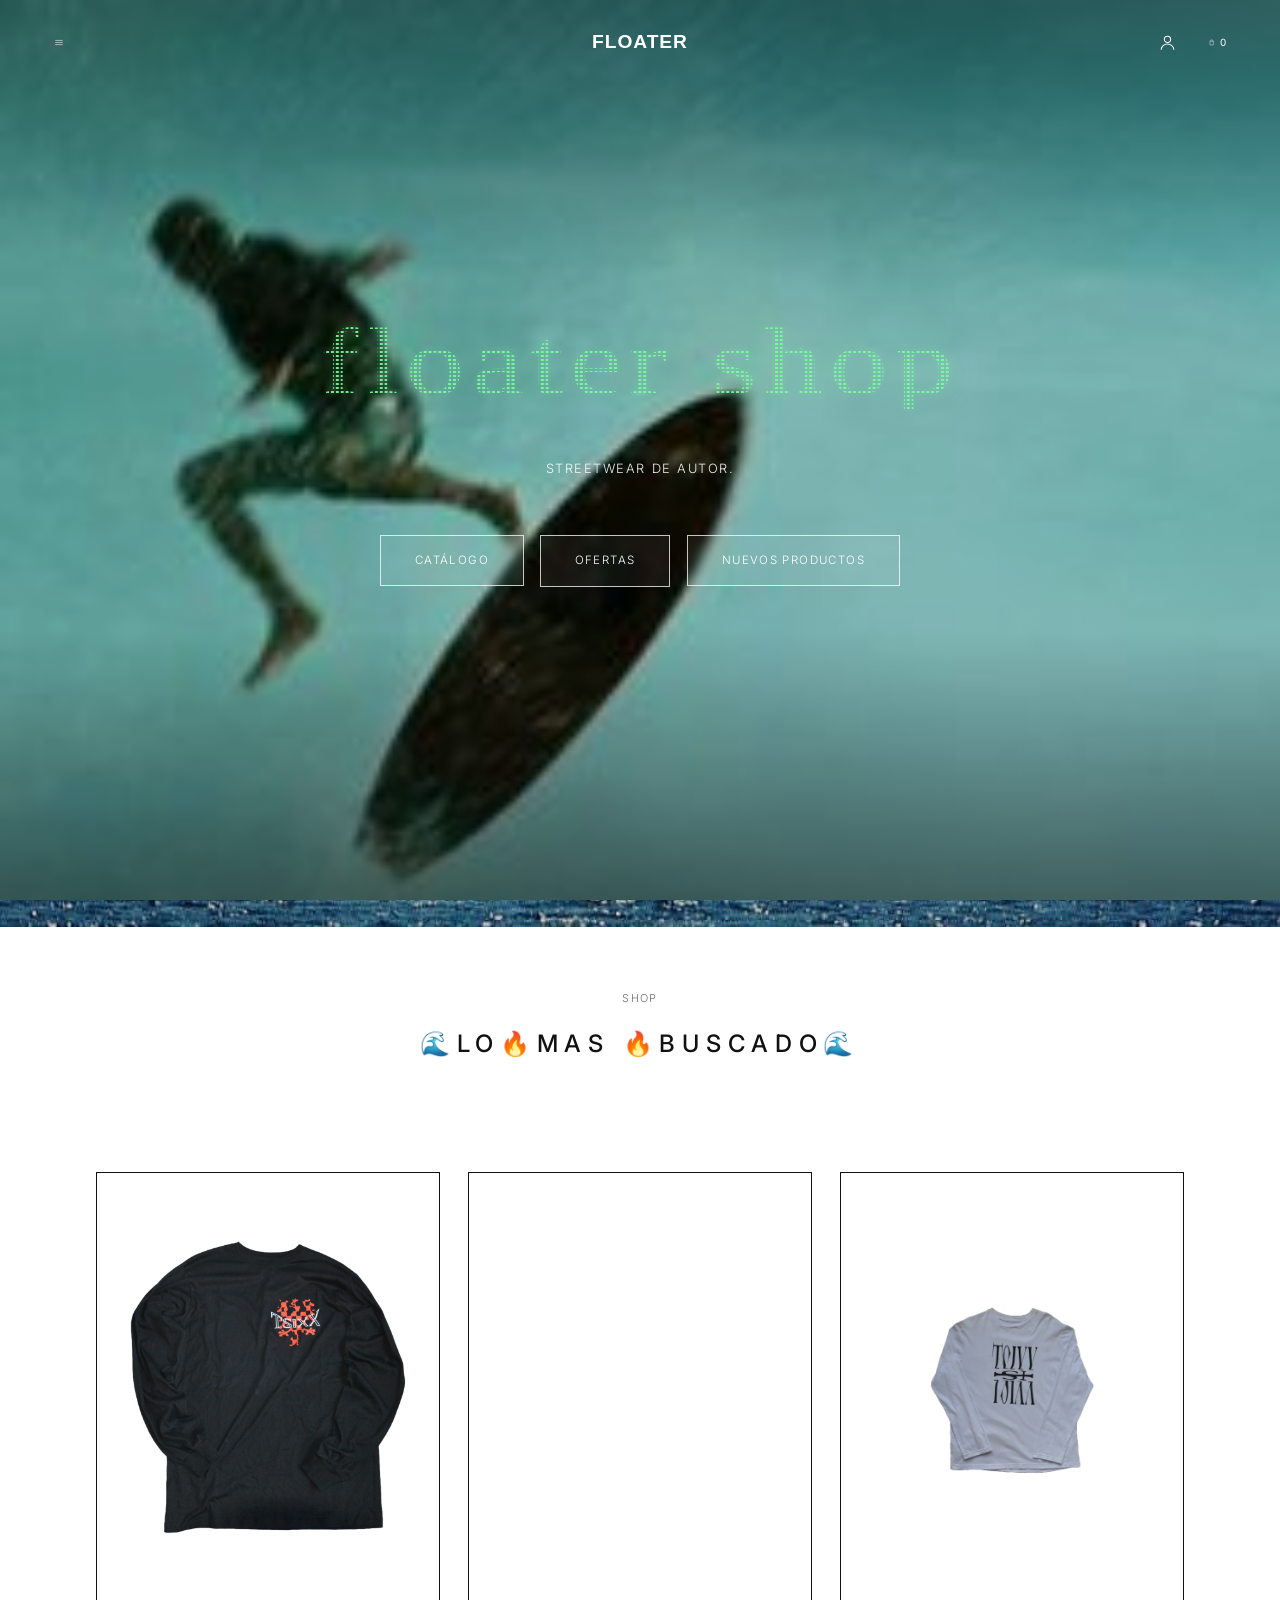
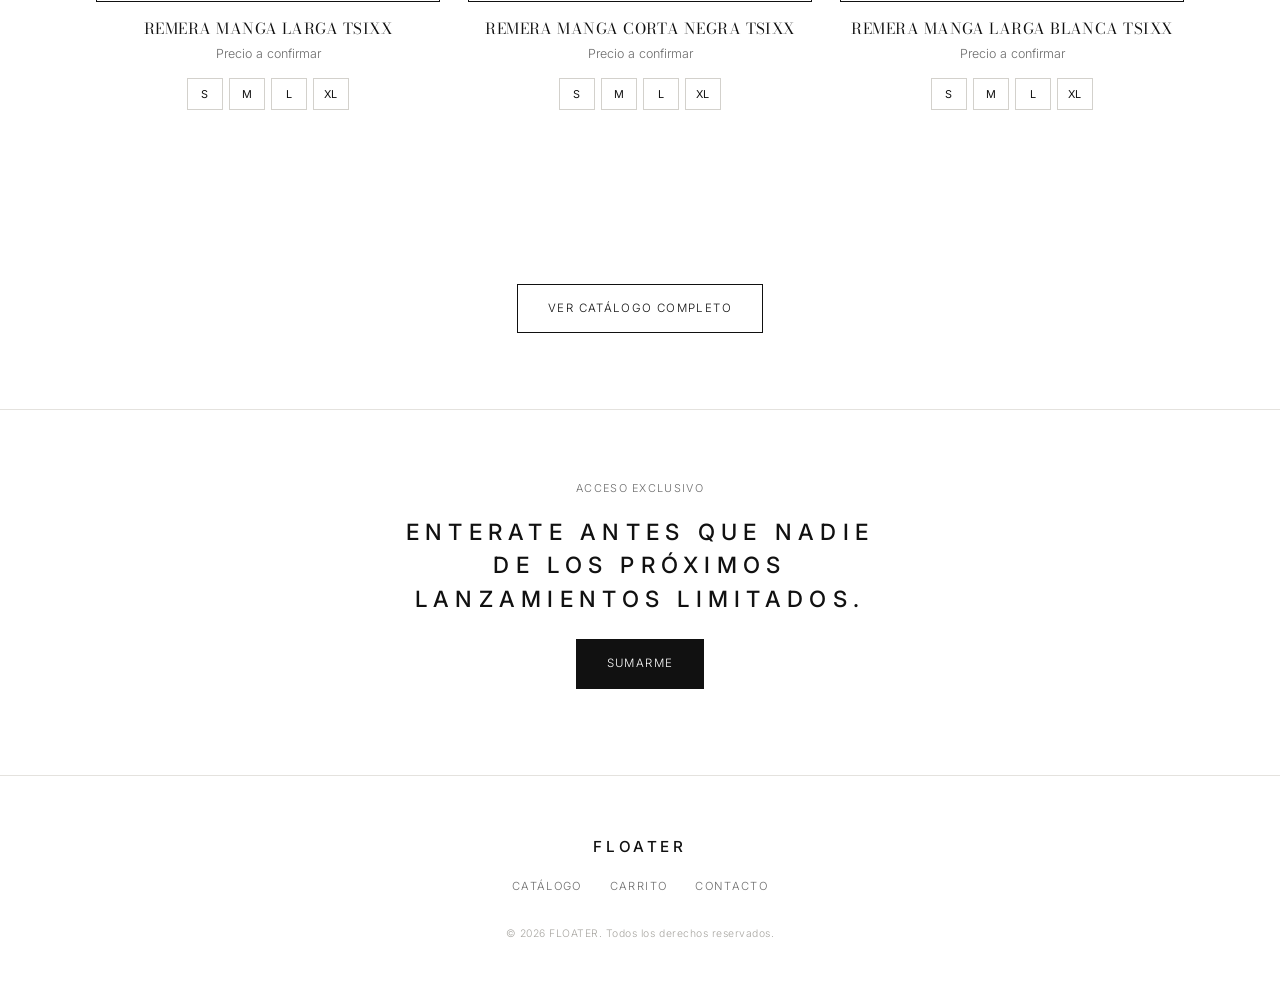
==== index.html @ c3257483 "Add files via upload" ====
<!DOCTYPE html>
<html lang="es">
<head>
<meta charset="UTF-8">
<!-- Google Analytics (GA4) -->
<script async src="https://www.googletagmanager.com/gtag/js?id=G-XXXXXXXXXX"></script>
<script>
  window.dataLayer = window.dataLayer || [];
  function gtag(){dataLayer.push(arguments);}
  gtag('js', new Date());
  gtag('config', 'G-XXXXXXXXXX');
</script>
<meta name="viewport" content="width=device-width, initial-scale=1.0">
<title>FLOATER — Streetwear de autor</title>
<meta name="description" content="FLOATER: streetwear de autor en ediciones limitadas. Remeras y próximamente más prendas, pensadas como piezas, no como básicos.">
<meta property="og:title" content="FLOATER — Streetwear de autor">
<meta property="og:description" content="Streetwear de autor en ediciones limitadas.">
<meta property="og:type" content="website">
<link rel="preconnect" href="https://fonts.googleapis.com">
<link rel="preconnect" href="https://fonts.gstatic.com" crossorigin>
<link href="https://fonts.googleapis.com/css2?family=Bodoni+Moda:ital,opsz,wght@0,6..96,400;0,6..96,500;0,6..96,600;1,6..96,400&family=Inter:wght@300;400;500;600&family=Permanent+Marker&display=swap" rel="stylesheet">
<link rel="stylesheet" href="css/style.css?v=23">
</head>
<body class="page-home">

<section class="landing">
  <div class="landing__bg" data-landing-bg></div>

  <header class="site-header">
    <div class="site-header__left">
      <button class="icon-btn" data-menu-open aria-label="Menú">
        <svg viewBox="0 0 24 24"><line x1="3" y1="7" x2="21" y2="7"/><line x1="3" y1="12" x2="21" y2="12"/><line x1="3" y1="17" x2="21" y2="17"/></svg>
      </button>
    </div>
    <div class="site-header__center">
      <a href="index.html" class="wordmark wordmark--md">FLOATER</a>
    </div>
    <div class="site-header__right">
      <a href="perfil.html" class="icon-btn" aria-label="Acceso exclusivo">
        <svg viewBox="0 0 24 24"><circle cx="12" cy="8" r="4"/><path d="M4 21c0-4 4-7 8-7s8 3 8 7"/></svg>
      </a>
      <button class="icon-btn" data-cart-open aria-label="Carrito">
        <svg viewBox="0 0 24 24"><path d="M6 8h12l-1 12H7L6 8z"/><path d="M9 8V6a3 3 0 0 1 6 0v2"/></svg>
      <span class="cart-count" data-cart-count></span>
      </button>
    </div>
  </header>

  <div class="landing__content">
    <h1 class="landing__brandshop">floater shop</h1>
    <p class="landing__tagline">Streetwear de autor.</p>
    <nav class="landing__links">
      <a href="catalog.html">Catálogo</a>
      <a href="ofertas.html">Ofertas</a>
      <a href="nuevos.html">Nuevos productos</a>
    </nav>
  </div>
</section>

<section class="home-featured" data-home-featured-wrap>
  <p class="eyebrow center">Shop</p>
  <h2 class="wordmark" style="font-size:1.5rem;text-align:center;margin-bottom:40px;">🌊Lo🔥mas 🔥buscado🌊</h2>
  <div class="catalog-list" data-home-featured-list></div>
  <p class="center" style="margin-top:36px;">
    <a href="catalog.html" class="btn">Ver catálogo completo</a>
  </p>
</section>

<section class="home-newsletter">
  <p class="eyebrow center">Acceso exclusivo</p>
  <h2 class="wordmark" style="font-size:1.4rem;text-align:center;max-width:520px;margin:0 auto 24px;">
    Enterate antes que nadie de los próximos lanzamientos limitados.
  </h2>
  <p class="center">
    <a href="perfil.html" class="btn btn--dark">Sumarme</a>
  </p>
</section>

<footer class="site-footer">
  <a href="index.html" class="wordmark wordmark--sm">FLOATER</a>
  <nav>
    <a href="catalog.html">Catálogo</a>
    <a href="cart.html">Carrito</a>
    <a href="contacto.html">Contacto</a>
  </nav>
  <small>© 2026 FLOATER. Todos los derechos reservados.</small>
</footer>

<div class="mobile-menu">
  <button class="mobile-menu__close" data-menu-close>Cerrar</button>
  <a href="index.html">Home</a>
  <a href="catalog.html">Catálogo</a>
  <a href="ofertas.html">Ofertas</a>
  <a href="nuevos.html">Nuevos productos</a>
  <a href="cart.html">Carrito</a>
  <a href="contacto.html">Contacto</a>
</div>


<div class="cart-drawer" data-cart-drawer>
  <div class="cart-drawer__overlay" data-cart-drawer-close></div>
  <aside class="cart-drawer__panel">
    <div class="cart-drawer__head">
      <span class="eyebrow" style="margin:0;">Carrito</span>
      <button class="cart-drawer__close" data-cart-drawer-close aria-label="Cerrar carrito">Cerrar ✕</button>
    </div>
    <div class="cart-drawer__body">
      <div data-cart-list></div>
      <p class="cart-empty" data-cart-empty style="display:none;">Tu carrito está vacío. <a href="catalog.html">Ver catálogo</a></p>
      <p class="cart-saved-note" data-cart-saved-note style="display:none;"></p>
    </div>
    <div class="cart-drawer__foot">
      <div class="cart-summary" data-cart-summary>
        <span>Total a comprar ahora</span>
        <span data-cart-total>—</span>
      </div>
      <a href="checkout.html" class="btn btn--dark btn--block" data-go-checkout>Ir a checkout</a>
    </div>
  </aside>
</div>

<script src="js/script.js?v=14"></script>
</body>
</html>
---- css/style.css ----
/* ===========================================================
   FLOATER — Sistema de diseño
   Minimalismo editorial, monocromo, foto de producto protagonista
   =========================================================== */

/* Las tipografías (Bodoni Moda, Inter, Permanent Marker) se cargan desde el
   <head> de cada página con <link rel="preconnect"> — antes estaban acá con
   @import, que retrasa la carga porque el navegador tiene que descargar y leer
   este archivo entero antes de darse cuenta de que necesita las fuentes. */

:root{
  /* Paleta monocroma */
  --bg:            #ffffff;
  --bg-alt:        #f5f4f1;
  --ink:           #111111;
  --ink-soft:      #3a3a3a;
  --gray:          #6b6b6b;
  --gray-light:    #a8a6a1;
  --border:        #e4e2de;
  --border-strong: #d3d1cc;

  /* Tipografía */
  --font-display: 'Bodoni Moda', 'Times New Roman', serif;
  --font-sans:    'Inter', -apple-system, 'Helvetica Neue', Arial, sans-serif;

  /* Escala */
  --tracking-wide: 0.28em;
  --tracking-mid:  0.12em;
  --tracking-tight:0.02em;

  --header-h: 84px;
  --gutter: 48px;
}

*,*::before,*::after{ box-sizing:border-box; }
html{ scroll-behavior:smooth; }
body{
  margin:0;
  background-color:var(--bg);
  background-image:url('../assets/hero/floater-hero-v3.png');
  background-size:cover;
  background-position:center top;
  background-repeat:no-repeat;
  background-attachment:fixed;
  color:var(--ink);
  font-family:var(--font-sans);
  font-weight:300;
  -webkit-font-smoothing:antialiased;
  line-height:1.5;
}
/* Catálogo: mantiene solo su propia foto (arriba) con degradado a blanco liso,
   sin la textura de agua del resto del sitio debajo. */
body.page-catalog{
  background-image:none;
  background-color:var(--bg);
}
/* Carrito: foto propia de fondo en vez de la textura de agua general. */
body.page-cart{
  background-image:url('../assets/cart/cart-hero.png');
}
/* Ofertas: foto propia de fondo en vez de la textura de agua general. */
body.page-ofertas{
  background-image:url('../assets/ofertas/ofertas-hero.png');
}
/* Home: foto propia de fondo (debajo del hero) en vez de la textura de agua general. */
body.page-home{
  background-image:url('../assets/hero/home-bg.png');
}
img{ max-width:100%; display:block; }
a{ color:inherit; text-decoration:none; }
button{ font-family:inherit; cursor:pointer; background:none; border:none; color:inherit; }
ul{ list-style:none; margin:0; padding:0; }
input,select{ font-family:inherit; }

/* ---------- Wordmark ---------- */
.wordmark{
  font-family:var(--font-sans);
  font-weight:500;
  text-transform:uppercase;
  letter-spacing:var(--tracking-wide);
  font-style:normal;
}
.wordmark--xl{ font-size:clamp(2.6rem, 8vw, 6rem); letter-spacing:0.22em; }
.wordmark--md{ font-size:1.2rem; }
.wordmark--sm{ font-size:0.95rem; letter-spacing:0.24em; }

/* "FLOATER" del header (arriba de todo, en las tres puntitos/menú): tipografía
   bold sans-serif en vez del serif editorial que usa el resto de los títulos. */
.site-header .wordmark{
  font-family:'Helvetica Neue', Arial, sans-serif;
  font-weight:700;
  letter-spacing:0.05em;
}

/* ---------- Header ---------- */
.site-header{
  position:sticky; top:0; z-index:50;
  height:var(--header-h);
  display:grid;
  grid-template-columns:1fr auto 1fr;
  align-items:center;
  padding:0 var(--gutter);
  background:rgba(255,255,255,0.92);
  backdrop-filter:blur(6px);
  border-bottom:1px solid var(--border);
}
.site-header__left,.site-header__right{ display:flex; align-items:center; gap:24px; }
.site-header__right{ justify-content:flex-end; }
.site-header__center{ text-align:center; }
.icon-btn{ display:flex; align-items:center; justify-content:center; width:22px; height:22px; }
.icon-btn svg{ width:19px; height:19px; stroke:var(--ink); fill:none; stroke-width:1.3; }

/* Ícono del carrito: más grande que el resto para que se note más */
[data-cart-open],
a[aria-label="Carrito"]{ width:30px; height:30px; }
[data-cart-open] svg,
a[aria-label="Carrito"] svg{ width:27px; height:27px; }
.cart-count{
  font-size:0.62rem; margin-left:4px; letter-spacing:0.05em; color:var(--gray);
}

/* ---------- Buttons ---------- */
.btn{
  display:inline-block;
  padding:15px 30px;
  border:1px solid var(--ink);
  font-size:0.72rem;
  text-transform:uppercase;
  letter-spacing:var(--tracking-mid);
  transition:background .25s ease, color .25s ease;
}
.btn:hover{ background:var(--ink); color:var(--bg); }
.btn--dark{ background:var(--ink); color:var(--bg); }
.btn--dark:hover{ background:var(--bg); color:var(--ink); }
.btn--block{ width:100%; text-align:center; }
.btn[disabled]{ opacity:0.35; pointer-events:none; }

/* ---------- Layout helpers ---------- */
.section{ padding:120px var(--gutter); }
.section--tight{ padding:64px var(--gutter); }
.eyebrow{
  font-size:0.68rem; text-transform:uppercase; letter-spacing:var(--tracking-mid);
  color:var(--gray); margin:0 0 18px;
}
.center{ text-align:center; }
.container{ max-width:1400px; margin:0 auto; }
.container--narrow{ max-width:640px; margin:0 auto; }

/* ---------- Landing con fondo de imagen ---------- */
.landing{
  position:relative;
  min-height:100vh;
  /* fondo de respaldo por si el "loop de fotos" (JS) no llega a cargar */
  background-image:url('../assets/hero/floater-hero-v5.png');
  background-size:cover;
  background-position:center top;
  background-repeat:no-repeat;
  display:flex;
  flex-direction:column;
  color:#ffffff;
  overflow:hidden;
}
/* Loop de fotos de fondo de la home: un <div> por foto, todas superpuestas,
   se van cruzando con fundido + un leve desenfoque (ver initLandingBgLoop en script.js).
   Para sumar una foto nueva al loop, se agrega al array LANDING_BG_LOOP. */
.landing__bg{
  position:absolute; inset:0; z-index:0;
}
.landing__bg-slide{
  position:absolute; inset:0;
  background-size:cover; background-position:center top; background-repeat:no-repeat;
  opacity:0;
  filter:blur(18px) brightness(0.95);
  transition:opacity 1.8s ease, filter 1.8s ease;
}
.landing__bg-slide.is-active{
  opacity:1;
  filter:blur(0) brightness(1);
}
/* Header transparente, superpuesto sobre la foto (solo landing) */
.landing .site-header{
  position:absolute; top:0; left:0; right:0;
  background:transparent; border-bottom:none; backdrop-filter:none;
  z-index:3;
}
.landing .site-header .wordmark--md{ color:#ffffff; }
.landing .icon-btn svg{ stroke:#ffffff; }
.landing [data-cart-count]{ color:#ffffff; }

/* Wordmark estilo marcador/grafiti — textura de puntos, verde, semi-transparente */
.landing__brandshop{
  font-family:'Permanent Marker', cursive;
  font-weight:400;
  font-size:clamp(2.6rem, 10vw, 6rem);
  line-height:1;
  text-transform:lowercase;
  letter-spacing:0.06em;
  transform:scaleX(1.22);
  display:inline-block;
  margin:0;
  background-image:radial-gradient(circle, #7CFF9E 1px, transparent 1.15px);
  background-size:4px 4px;
  -webkit-background-clip:text;
  background-clip:text;
  color:transparent;
  opacity:0.9;
  filter:drop-shadow(0 0 16px rgba(124,255,158,0.55)) drop-shadow(0 0 3px rgba(124,255,158,0.4));
}
.landing::before{
  content:"";
  position:absolute; inset:0; z-index:1;
  background:linear-gradient(180deg, rgba(0,0,0,0.45) 0%, rgba(0,0,0,0.15) 30%, rgba(0,0,0,0.15) 70%, rgba(0,0,0,0.55) 100%);
  pointer-events:none;
}
.landing__content{
  position:relative; z-index:2;
  flex:1;
  display:flex; flex-direction:column; align-items:center; justify-content:center;
  text-align:center; gap:36px;
  padding:90px var(--gutter);
}
.landing .wordmark--xl{
  color:#ffffff;
  text-shadow:0 2px 18px rgba(0,0,0,0.35);
}
.landing__tagline{
  font-size:0.8rem; letter-spacing:var(--tracking-mid); text-transform:uppercase; color:#ffffff;
  max-width:420px; opacity:0.92;
}
.landing__links{
  display:flex; flex-wrap:wrap; justify-content:center; gap:16px; margin-top:8px;
}
.landing__links a{
  padding:16px 34px;
  border:1px solid rgba(255,255,255,0.75);
  color:#ffffff;
  font-size:0.72rem; text-transform:uppercase; letter-spacing:var(--tracking-mid);
  backdrop-filter:blur(3px);
  background:rgba(255,255,255,0.06);
  transition:background .25s ease, color .25s ease;
}
.landing__links a:hover{
  background:#ffffff; color:var(--ink);
}

/* En horizontal la foto es más alta que ancha (retrato) — en vez de recortarla
   con "cover" dentro de una sola pantalla, agrandamos la sección a la altura
   real de la foto para que se pueda scrollear y verla completa. */
/* Nota: antes acá había una regla que agrandaba la sección en horizontal para
   ver la foto completa sin recortar. Ahora que la home tiene varias fotos
   rotando (el "loop de fotos", cada una con su propia proporción), esa regla
   ya no tiene sentido — cada foto se recorta con "cover" a pantalla completa,
   como en cualquier slideshow de hero. */

/* ---------- Home: destacados + acceso exclusivo (debajo del hero) ---------- */
.home-featured{ padding:90px var(--gutter) 60px; max-width:1400px; margin:0 auto; }
.home-newsletter{
  padding:70px var(--gutter); text-align:center;
  border-top:1px solid var(--border);
}

/* ---------- Hero / scroll reveal (secciones internas) ---------- */
.hero{
  min-height:92vh;
  display:flex; flex-direction:column; align-items:center; justify-content:center;
  text-align:center; gap:28px;
  padding:80px var(--gutter);
}
.hero__tagline{
  font-size:0.8rem; letter-spacing:var(--tracking-mid); text-transform:uppercase; color:var(--gray);
  max-width:420px;
}
.reveal{
  opacity:0; transform:translateY(28px);
  transition:opacity 0.9s ease, transform 0.9s ease;
}
.reveal.is-visible{ opacity:1; transform:translateY(0); }

.feature-block{
  display:flex; flex-direction:column; align-items:center; gap:32px;
  padding:100px var(--gutter);
  border-top:1px solid var(--border);
}
.feature-block__img{
  width:100%; max-width:760px;
  aspect-ratio:4/5;
  background:var(--bg-alt);
  display:flex; align-items:center; justify-content:center;
  overflow:hidden;
}
.feature-block__img img{ width:100%; height:100%; object-fit:cover; }
.placeholder-note{
  font-size:0.68rem; letter-spacing:var(--tracking-mid); text-transform:uppercase; color:var(--gray-light);
  text-align:center; padding:0 30px;
}
.feature-block__caption{ text-align:center; }
.feature-block__caption h3{
  font-family:var(--font-display); font-weight:500; font-size:1.4rem; margin:0 0 8px; letter-spacing:0.03em;
}
.feature-block__caption p{ margin:0; color:var(--gray); font-size:0.85rem; }

/* ---------- Catalog hero (foto que degrada a blanco) ---------- */
.catalog-hero{
  position:relative;
  min-height:82vh;
  background-image:url('../assets/catalog/catalog-hero-v2.png');
  background-size:cover;
  background-position:center 20%;
  background-repeat:no-repeat;
  display:flex;
  align-items:flex-end;
  justify-content:center;
}
.catalog-hero::after{
  content:"";
  position:absolute; inset:0;
  background:linear-gradient(180deg, rgba(255,255,255,0) 35%, rgba(255,255,255,0.55) 70%, var(--bg) 100%);
  pointer-events:none;
}
.catalog-hero__title{
  position:relative; z-index:1;
  padding-bottom:56px;
  text-align:center;
}
.catalog-hero__title .eyebrow{ color:var(--gray); }
.catalog-hero__title h1{
  font-family:var(--font-display); font-weight:500; font-size:1.6rem; margin:0; letter-spacing:0.05em;
}
.newest-section{ padding-bottom:40px; }
.newest-section:not(:last-child){ border-bottom:1px solid var(--border); margin-bottom:40px; }

.catalog-empty{
  grid-column:1 / -1;
  text-align:center; color:var(--gray); font-size:0.85rem; padding:60px var(--gutter) 120px;
  max-width:420px; margin:0 auto;
}

/* ---------- Catalog grid (3 por fila) ---------- */
.catalog-list{
  display:grid;
  grid-template-columns:repeat(3, 1fr);
  gap:52px 28px;
  padding:70px var(--gutter) 120px;
  max-width:1400px;
  margin:0 auto;
}
.catalog-item{
  display:flex; flex-direction:column;
  padding:0;
}
.catalog-item__link{
  display:flex; flex-direction:column;
  color:inherit; text-decoration:none;
}
.catalog-item__img{
  width:100%;
  aspect-ratio:4/5; background:transparent;
  display:flex; align-items:center; justify-content:center; overflow:hidden;
  position:relative;
  border:1px solid var(--ink);
  box-sizing:border-box;
}
.catalog-item__img img{ width:100%; height:100%; object-fit:contain; }
.catalog-item__info{ text-align:center; }
.catalog-item__info .name{
  font-family:var(--font-display); font-size:0.95rem; letter-spacing:0.03em; margin:16px 0 4px;
}
.catalog-item__info .price{ font-size:0.78rem; color:var(--gray); }

/* ---------- Agregado rápido desde la tarjeta del catálogo ---------- */
.quick-add{ margin-top:14px; }
.quick-add__sizes{ display:flex; flex-wrap:wrap; gap:6px; justify-content:center; }
.quick-add__size{
  min-width:36px; height:32px; padding:0 8px;
  border:1px solid var(--border-strong); font-size:0.68rem; letter-spacing:0.02em;
  transition:background .2s ease, color .2s ease, border-color .2s ease;
}
.quick-add__size:hover{ border-color:var(--ink); }
.quick-add__btn{
  display:block; width:100%; padding:11px 14px;
  border:1px solid var(--ink); font-size:0.66rem; text-transform:uppercase;
  letter-spacing:var(--tracking-mid); background:var(--bg);
  transition:background .2s ease, color .2s ease;
}
.quick-add__btn:hover{ background:var(--ink); color:var(--bg); }
.quick-add__feedback{
  font-size:0.64rem; letter-spacing:0.05em; text-transform:uppercase; color:var(--ink);
  margin:8px 0 0; min-height:1em; text-align:center;
  opacity:0; transition:opacity .2s ease;
}
.quick-add.is-added .quick-add__feedback{ opacity:1; }
.quick-add.is-added .quick-add__size,
.quick-add.is-added .quick-add__btn{ border-color:var(--ink); background:var(--ink); color:var(--bg); }

@media (max-width: 900px){
  .catalog-list{ grid-template-columns:repeat(2, 1fr); }
}
@media (max-width: 560px){
  .catalog-list{ grid-template-columns:1fr; }
}

/* ---------- Breadcrumb ---------- */
.breadcrumb{
  display:flex; flex-wrap:wrap; gap:8px; align-items:center;
  padding:18px var(--gutter) 0;
  font-size:0.7rem; text-transform:uppercase; letter-spacing:0.05em; color:var(--gray);
}
.breadcrumb a{ color:var(--gray); }
.breadcrumb a:hover{ color:var(--ink); text-decoration:underline; }
.breadcrumb [aria-current="page"]{ color:var(--ink); }

/* ---------- Product page ---------- */
.product-view{
  display:grid; grid-template-columns:1.3fr 1fr; gap:0;
  min-height:calc(100vh - var(--header-h));
}
.product-gallery{ background:transparent; }
.product-gallery__tabs{
  display:flex; gap:10px; justify-content:center; padding:18px;
  border-bottom:1px solid var(--border);
}
.product-gallery__tabs button{
  font-size:0.68rem; text-transform:uppercase; letter-spacing:var(--tracking-mid);
  padding:8px 16px; color:var(--gray); border-bottom:1px solid transparent;
}
.product-gallery__tabs button.is-active{ color:var(--ink); border-color:var(--ink); }
.product-gallery__stage{
  min-height:70vh; display:flex; align-items:center; justify-content:center; overflow:hidden;
  cursor:zoom-in;
}
.product-gallery__stage img{
  width:100%; height:100%; max-height:78vh; object-fit:contain;
  transition:transform .35s ease;
  will-change:transform;
}
.product-gallery__stage.is-zoomed img{ transform:scale(1.9); }

.product-info{ padding:80px 56px; display:flex; flex-direction:column; }
.product-info .name{ font-family:var(--font-display); font-size:1.9rem; letter-spacing:0.02em; margin:0 0 10px; }
.product-info .price{ font-size:1rem; color:var(--gray); margin:0 0 36px; }
.product-info .desc{ font-size:0.85rem; color:var(--ink-soft); line-height:1.8; margin:0 0 36px; }

.size-label{
  font-size:0.68rem; text-transform:uppercase; letter-spacing:var(--tracking-mid); color:var(--gray);
  margin-bottom:12px; display:block;
}
.size-grid{ display:flex; gap:10px; margin-bottom:16px; flex-wrap:wrap; }
.size-grid button{
  width:52px; height:44px; border:1px solid var(--border-strong); font-size:0.78rem;
}
.size-grid button.is-selected{ border-color:var(--ink); background:var(--ink); color:var(--bg); }

/* Mensaje inline de "elegí un talle" — reemplaza al alert() nativo */
.size-error{
  display:none;
  font-size:0.72rem; color:#b3261e; margin:0 0 20px;
}

.product-actions{ display:flex; gap:12px; margin-bottom:0; }
.product-actions .btn{ flex:1; text-align:center; }

.product-meta{ margin-top:auto; padding-top:36px; border-top:1px solid var(--border); }
.product-meta--top{ margin-top:0; margin-bottom:28px; padding-top:0; border-top:none; }
.product-meta dl{ display:grid; grid-template-columns:auto 1fr; gap:6px 18px; font-size:0.78rem; color:var(--gray); }
.product-meta dt{ text-transform:uppercase; letter-spacing:var(--tracking-tight); }

.product-shipping-note{
  margin-top:28px; padding-top:24px; border-top:1px solid var(--border);
  font-size:0.75rem; color:var(--gray); line-height:1.8;
}
.product-shipping-note p{ margin:0 0 6px; }
.product-shipping-note a{ text-decoration:underline; }

/* ---------- Productos relacionados (página de producto) ---------- */
.related-products{ padding:80px var(--gutter) 100px; max-width:1400px; margin:0 auto; }
.related-products .eyebrow{ margin-bottom:36px; }

/* ---------- Cart ---------- */
.cart-page{ padding:64px var(--gutter) 140px; max-width:920px; margin:0 auto; }
.cart-page h1{ font-family:var(--font-display); font-weight:500; text-align:center; margin-bottom:56px; letter-spacing:0.02em; }
.cart-row{
  display:grid; grid-template-columns:auto 110px 1fr auto auto; gap:20px; align-items:center;
  padding:26px 0; border-bottom:1px solid var(--border);
  transition:opacity .25s ease;
}
.cart-row--saved{ opacity:0.5; }
.cart-row__check{ display:flex; align-items:center; justify-content:center; }
.cart-row__check input{
  width:18px; height:18px; accent-color:var(--ink); cursor:pointer;
}
.cart-row__img{ width:110px; aspect-ratio:4/5; background:var(--bg-alt); overflow:hidden; }
.cart-row__img img{ width:100%; height:100%; object-fit:cover; }
.cart-row__name{ font-family:var(--font-display); font-size:1rem; margin:0 0 6px; }
.cart-row__meta{ font-size:0.75rem; color:var(--gray); }
.cart-row__saved-tag{ text-transform:uppercase; letter-spacing:0.06em; font-size:0.65rem; margin-top:4px; }
.cart-row__qty{ display:flex; align-items:center; gap:10px; }
.cart-row__qty button{ width:26px; height:26px; border:1px solid var(--border-strong); }
.cart-row__price{ font-size:0.85rem; }
.cart-row__remove{ font-size:0.65rem; text-transform:uppercase; letter-spacing:0.08em; color:var(--gray); margin-top:8px; }
.cart-summary{ display:flex; justify-content:space-between; padding:36px 0; font-size:0.9rem; }
.cart-saved-note{ font-size:0.72rem; color:var(--gray); text-align:center; padding-top:24px; line-height:1.6; }
.cart-empty{ text-align:center; color:var(--gray); padding:80px 0; font-size:0.85rem; }
.btn--disabled-look{ opacity:0.35; }

/* ---------- Checkout ---------- */
.checkout{ padding:64px var(--gutter) 140px; max-width:1200px; margin:0 auto; }
.checkout h1{ font-family:var(--font-display); font-weight:500; text-align:center; margin-bottom:56px; letter-spacing:0.02em; }
.checkout-grid{ display:grid; grid-template-columns:1.2fr 0.8fr; gap:80px; }
.form-group{ margin-bottom:20px; }
.form-group label{ display:block; font-size:0.68rem; text-transform:uppercase; letter-spacing:var(--tracking-mid); color:var(--gray); margin-bottom:8px; }
.form-group input,.form-group select{
  width:100%; padding:13px 14px; border:1px solid var(--border-strong); font-size:0.85rem; background:var(--bg);
}
.form-row{ display:grid; grid-template-columns:1fr 1fr; gap:16px; }
.payment-options{ display:flex; flex-direction:column; gap:10px; margin-top:8px; }
.payment-option{
  border:1px solid var(--border-strong); padding:16px; display:flex; align-items:center; gap:12px; font-size:0.82rem;
}
.order-summary{ background:var(--bg-alt); padding:36px; align-self:start; }
.order-summary__row{ display:flex; justify-content:space-between; font-size:0.82rem; padding:10px 0; border-bottom:1px solid var(--border); }
.order-summary__total{ font-size:0.95rem; font-weight:500; padding-top:18px; }
.notice{
  font-size:0.72rem; color:var(--gray); text-align:center; margin-top:24px; line-height:1.6;
}

/* Alias para transferir, mostrado al final de la compra */
.checkout-alias{
  display:inline-flex; flex-direction:column; gap:6px; align-items:center;
  border:1px solid var(--border-strong); padding:20px 32px; margin:0 auto;
}
.checkout-alias__label{
  font-size:0.65rem; text-transform:uppercase; letter-spacing:var(--tracking-mid); color:var(--gray);
}
.checkout-alias__value{
  font-family:var(--font-display); font-size:1.3rem; letter-spacing:0.02em;
}

/* Alerta de dirección no verificada */
.addr-alert{
  display:none;
  position:fixed; inset:0; z-index:200;
  align-items:center; justify-content:center;
  padding:24px;
}
.addr-alert.is-open{ display:flex; }
.addr-alert__overlay{
  position:absolute; inset:0; background:rgba(0,0,0,0.5);
}
.addr-alert__box{
  position:relative; z-index:1;
  background:var(--bg); max-width:420px; width:100%;
  padding:32px; text-align:center;
}

/* ---------- Footer ---------- */
.site-footer{
  border-top:1px solid var(--border);
  padding:60px var(--gutter) 40px;
  text-align:center;
}
.site-footer .wordmark{ margin-bottom:20px; display:block; }
.site-footer nav{ display:flex; justify-content:center; gap:28px; margin-bottom:24px; }
.site-footer nav a{ font-size:0.7rem; text-transform:uppercase; letter-spacing:var(--tracking-mid); color:var(--gray); }
.site-footer small{ font-size:0.65rem; color:var(--gray-light); letter-spacing:0.05em; }

/* ---------- Carrito desplegable (drawer, disponible en todas las páginas) ---------- */
.cart-drawer{
  position:fixed; inset:0; z-index:200;
  visibility:hidden; pointer-events:none;
}
.cart-drawer.is-open{ visibility:visible; pointer-events:auto; }
.cart-drawer__overlay{
  position:absolute; inset:0; background:rgba(0,0,0,0.45);
  opacity:0; transition:opacity .3s ease;
}
.cart-drawer.is-open .cart-drawer__overlay{ opacity:1; }
.cart-drawer__panel{
  position:absolute; top:0; right:0; height:100%;
  width:min(420px, 100%);
  background:var(--bg);
  display:flex; flex-direction:column;
  transform:translateX(100%);
  transition:transform .35s ease;
  box-shadow:-10px 0 30px rgba(0,0,0,0.15);
}
.cart-drawer.is-open .cart-drawer__panel{ transform:translateX(0); }
.cart-drawer__head{
  display:flex; align-items:center; justify-content:space-between;
  padding:24px 28px; border-bottom:1px solid var(--border);
}
.cart-drawer__close{ font-size:0.7rem; letter-spacing:0.08em; text-transform:uppercase; color:var(--gray); }
.cart-drawer__body{ flex:1; overflow-y:auto; padding:0 28px; }
.cart-drawer__foot{ padding:20px 28px 28px; border-top:1px solid var(--border); }

.cart-drawer__body .cart-row{
  grid-template-columns:auto 70px 1fr; column-gap:12px; row-gap:6px; padding:18px 0;
}
.cart-drawer__body .cart-row__img{ width:70px; }
.cart-drawer__body .cart-row__qty,
.cart-drawer__body .cart-row__price{ grid-column:2 / -1; }
.cart-drawer__body .cart-empty{ padding:60px 0; }

/* ---------- Mobile menu ---------- */
.mobile-menu{
  position:fixed; inset:0; background:var(--bg); z-index:100;
  display:flex; flex-direction:column; align-items:center; justify-content:center; gap:28px;
  transform:translateY(-100%); transition:transform .4s ease;
}
.mobile-menu.is-open{ transform:translateY(0); }
.mobile-menu a{ font-size:1rem; text-transform:uppercase; letter-spacing:var(--tracking-mid); }
.mobile-menu__close{ position:absolute; top:30px; right:var(--gutter); font-size:0.7rem; letter-spacing:var(--tracking-mid); text-transform:uppercase; }

/* ---------- Responsive ---------- */
@media (max-width: 900px){
  :root{ --gutter:22px; }
  .product-view{ grid-template-columns:1fr; }
  .product-info{ padding:48px 24px; }
  .checkout-grid{ grid-template-columns:1fr; gap:48px; }
  .cart-row{ grid-template-columns:auto 80px 1fr; column-gap:14px; row-gap:8px; }
  .cart-row__img{ width:80px; }
  .cart-row__qty,
  .cart-row__price{ grid-column:2 / -1; }
}
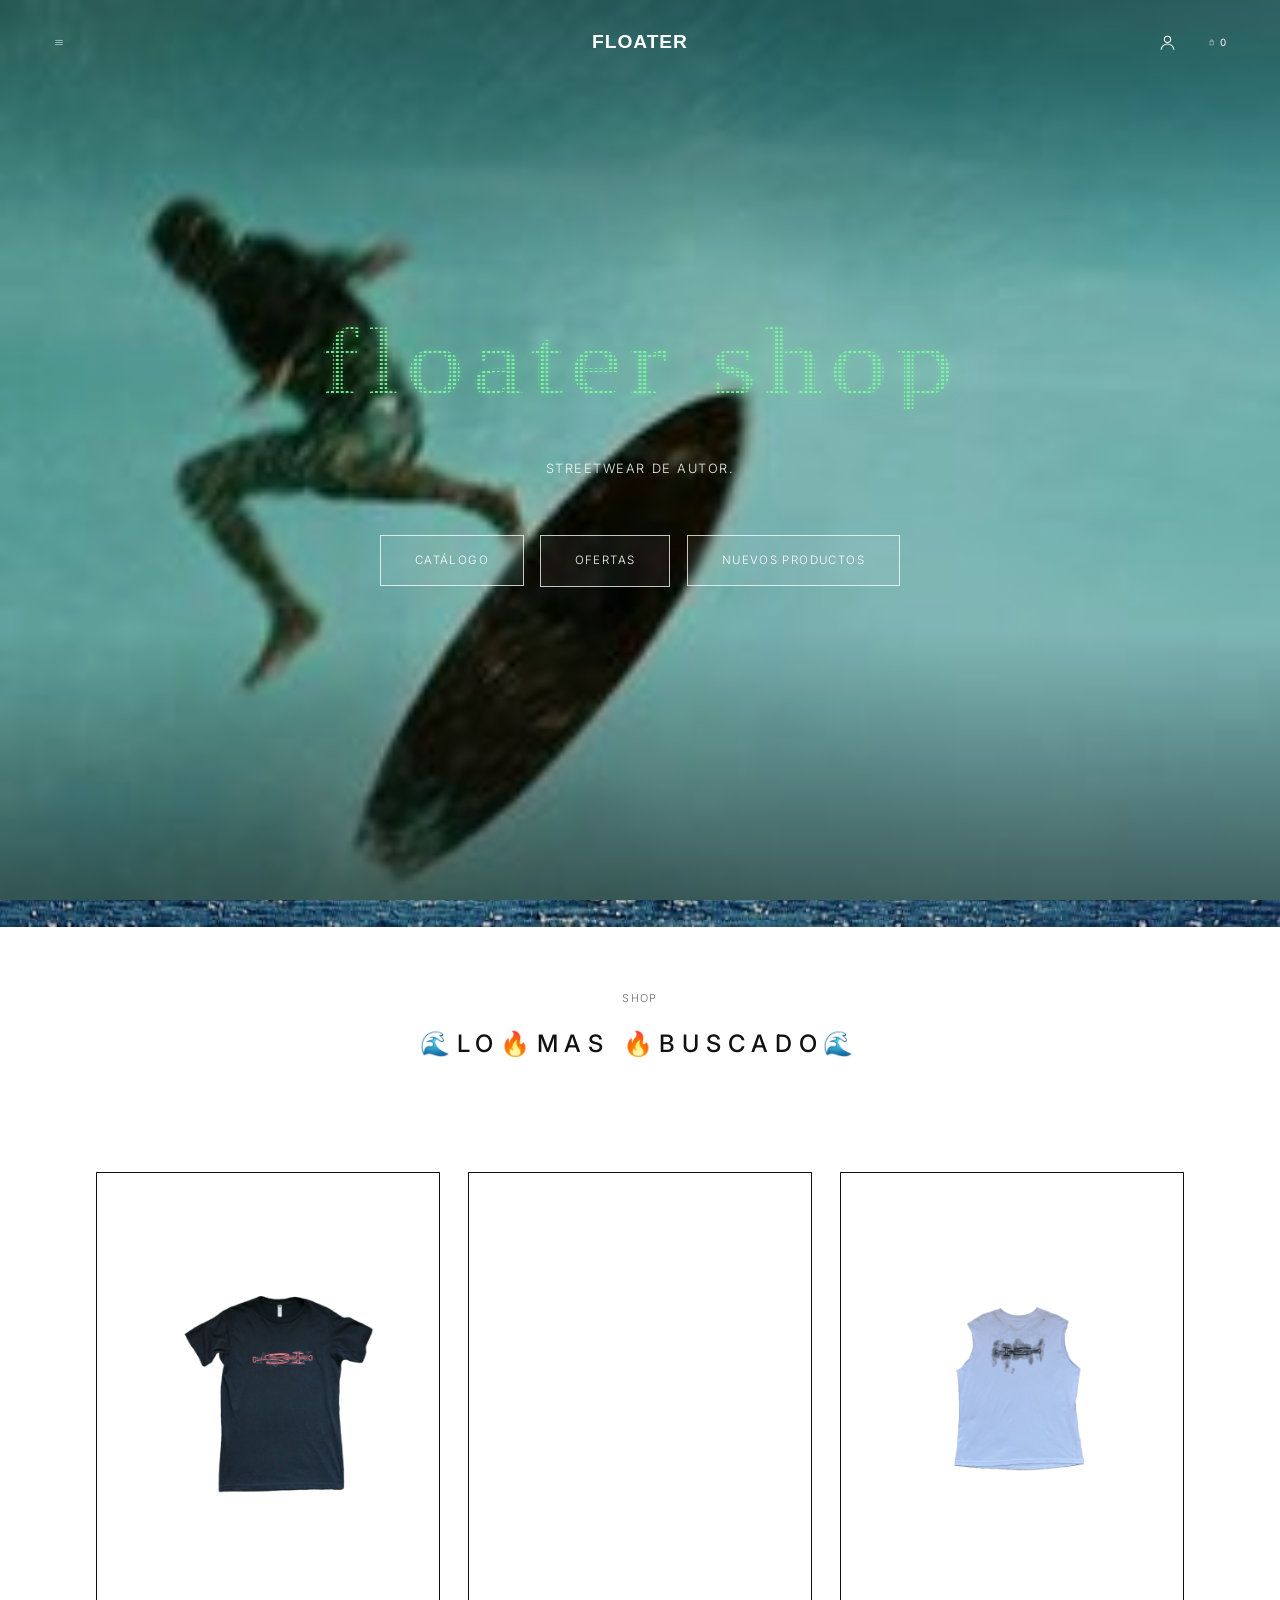
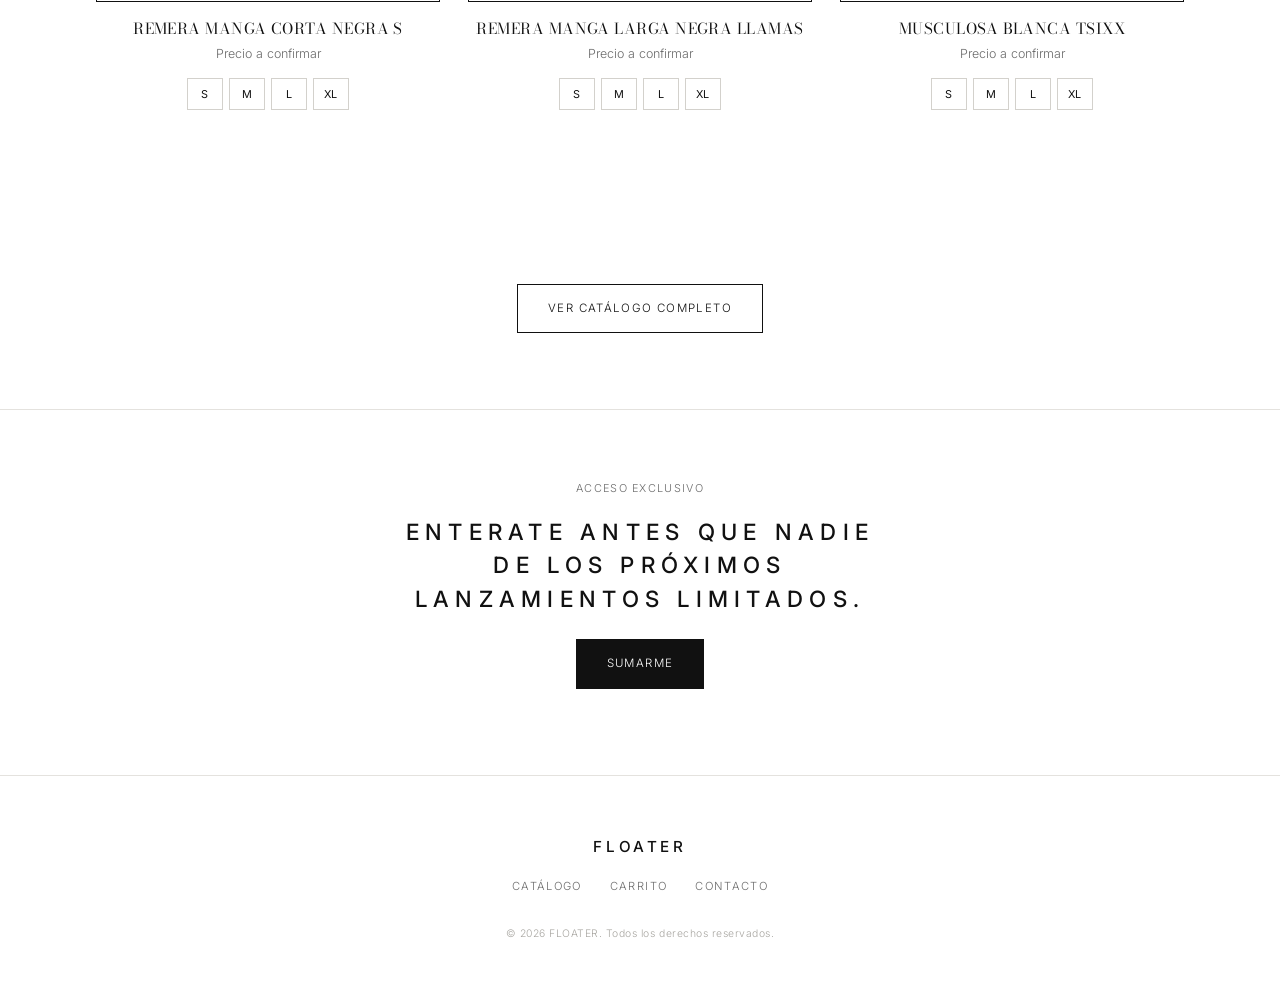
==== commit fbbadd35: "Conectar Google Analytics" ====
--- a/index.html
+++ b/index.html
@@ -3,12 +3,12 @@
 <head>
 <meta charset="UTF-8">
 <!-- Google Analytics (GA4) -->
-<script async src="https://www.googletagmanager.com/gtag/js?id=G-XXXXXXXXXX"></script>
+<script async src="https://www.googletagmanager.com/gtag/js?id=G-SPSZPKXL0S"></script>
 <script>
   window.dataLayer = window.dataLayer || [];
   function gtag(){dataLayer.push(arguments);}
   gtag('js', new Date());
-  gtag('config', 'G-XXXXXXXXXX');
+  gtag('config', 'G-SPSZPKXL0S');
 </script>
 <meta name="viewport" content="width=device-width, initial-scale=1.0">
 <title>FLOATER — Streetwear de autor</title>
